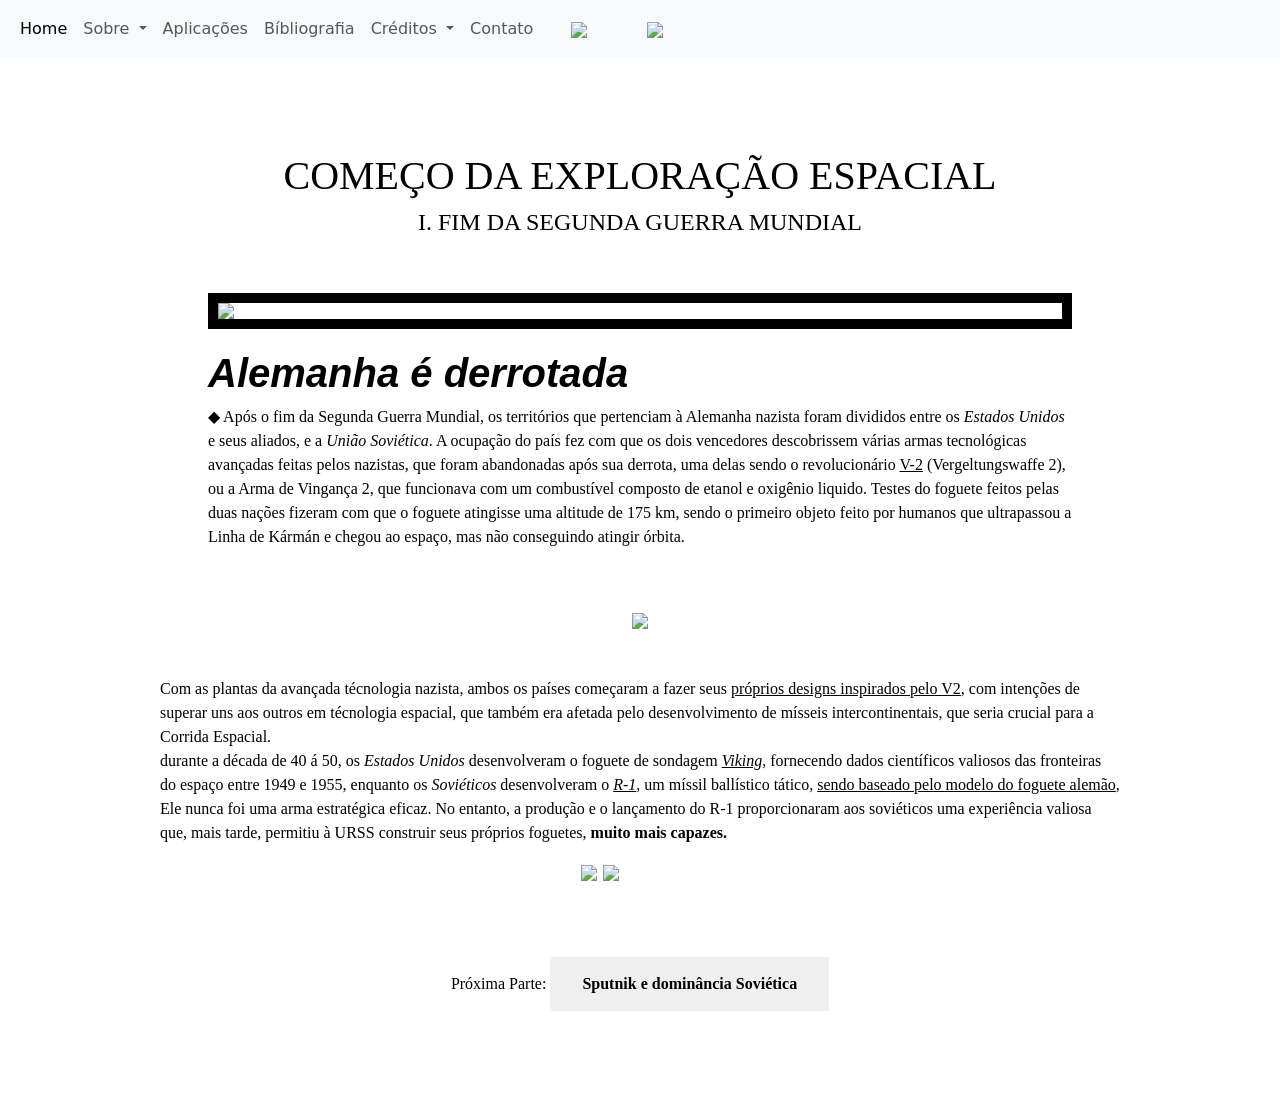
==== abdul.html @ 717a8f5f "Add files via upload" ====
<!doctype html>
<html lang="en">
  <head>
    <meta charset="utf-8">
	<link rel= "icon" type="png" href="img/icone.png">
	<link rel="stylesheet" href="style2.css">
	<link rel="preconnect" href="https://fonts.googleapis.com">
	<link rel="preconnect" href="https://fonts.gstatic.com" crossorigin>
	<link href="https://fonts.googleapis.com/css2?family=Allerta&display=swap" rel="stylesheet">
    <meta name="viewport" content="width=device-width, initial-scale=1">
    <title>VI - Começo da Exploração Espacial</title>
    <link href="https://cdn.jsdelivr.net/npm/bootstrap@5.3.8/dist/css/bootstrap.min.css" rel="stylesheet" integrity="sha384-sRIl4kxILFvY47J16cr9ZwB07vP4J8+LH7qKQnuqkuIAvNWLzeN8tE5YBujZqJLB" crossorigin="anonymous">
  </head>
  <body class="abdul" id="top">
	<nav class="navbar navbar-expand-lg bg-body-tertiary">
  <div class="container-fluid">
    <button class="navbar-toggler" type="button" data-bs-toggle="collapse" data-bs-target="#navbarSupportedContent" aria-controls="navbarSupportedContent" aria-expanded="false" aria-label="Toggle navigation">
      <span class="navbar-toggler-icon"></span>
    </button>
    <div class="collapse navbar-collapse" id="navbarSupportedContent">
      <ul class="navbar-nav me-auto mb-2 mb-lg-0">
        <li class="nav-item">
          <a class="nav-link active" aria-current="page" href="index.html">Home</a>
        </li>
        <li class="nav-item dropdown">
          <a class="nav-link dropdown-toggle" href="#" role="button" data-bs-toggle="dropdown" aria-expanded="false">
            Sobre
          </a>
          <ul class="dropdown-menu" style="
    width: 252px;
">
            <li><a class="dropdown-item" href="abdul.html">Começo da Exploração Espacial</a></li></ul>
        </li>
		<li class="nav-item">
		<li class="nav-item">
          <a class="nav-link" href="sobre.html">Aplicações</a>
        </li>

          <a class="nav-link" href="bibliografia.html">Bíbliografia</a>
        </li>
        <li class="nav-item dropdown">
          <a class="nav-link dropdown-toggle" href="#" role="button" data-bs-toggle="dropdown" aria-expanded="false">
            Créditos
          </a>
          <ul class="dropdown-menu" style="
    width: 250px;
">
            <li><a class="dropdown-item" href="professores.html">Orientadores</a></li>
            <li><a class="dropdown-item" href="alunos.html">Desenvolvedores</a></li>          </ul>
		<li class="nav-item">
          <a class="nav-link" href="Contato.html">Contato</a>
        </li>
        </li>
		<li class="nav-item">
		  <a class="nav-link" href="abdul2.html"><center style="width: 60px; height: 20px; "><img src="img/us.jpg"></center></a>
        </li>
		<li class="nav-item">
		<a class="nav-link" href="abdul.html"><center style="width: 60px; height: 20px; "><img src="img/br.png"></center></a>
		</li>
      </ul>
    </div>
  </div>
 <script src="https://cdn.jsdelivr.net/npm/bootstrap@5.3.8/dist/js/bootstrap.bundle.min.js" integrity="sha384-FKyoEForCGlyvwx9Hj09JcYn3nv7wiPVlz7YYwJrWVcXK/BmnVDxM+D2scQbITxI" crossorigin="anonymous"></script>
</nav>

<main class="content-card">

  <center>
    <br>
    <h1 class="title">COMEÇO DA EXPLORAÇÃO ESPACIAL</h1>
    <h4 class="subtitle">I. FIM DA SEGUNDA GUERRA MUNDIAL</h4>
  </center>

  <br><br>

  <div class="conc">
    <div class="imagem">
      <img src="img/v2.jpg">
    </div>

    <div class="text">
      <h1 class="thing">Alemanha é derrotada</h1>

      <p class="cluh">◆︎ Após o fim da Segunda Guerra Mundial, os territórios que pertenciam à Alemanha nazista foram divididos entre os <i>Estados Unidos</i> e seus aliados, e a <i>União Soviética</i>. 
	  A ocupação do país fez com que os dois vencedores descobrissem várias armas tecnológicas avançadas feitas pelos nazistas, que foram abandonadas após sua derrota, uma delas sendo o revolucionário 
	  <u>V-2</u> (Vergeltungswaffe 2), ou a Arma de Vingança 2, que funcionava com um combustível composto de etanol e oxigênio liquido. Testes do foguete feitos pelas duas nações fizeram com que o foguete 
	  atingisse uma altitude de 175 km, sendo o primeiro objeto feito por humanos que ultrapassou a Linha de Kármán e chegou ao espaço, mas não conseguindo atingir órbita.</p>
      </p>
    </div>
  </div>

  <br><br>

	<div class="fogue">
  <center>
        <img class="fogue" src="img/foguete.jpg">
  </center>
  </div>

  <br><br>

  <div class="conc2">
    <div class="text2">
      <p class="cluh">
       Com as plantas da avançada técnologia nazista, ambos os países começaram a fazer seus <u>próprios designs inspirados pelo V2</u>, com intenções de superar uns aos outros 
em técnologia espacial, que também era afetada pelo desenvolvimento de mísseis intercontinentais, que seria crucial para a Corrida Espacial. <br> durante a década de 40 á 50, os 
	   <i>Estados Unidos</i> desenvolveram o foguete de sondagem <i><u>Viking</u></i>, fornecendo dados científicos valiosos das fronteiras do espaço entre 1949 e 1955, enquanto os <i>Soviéticos</i> desenvolveram
	   o <u><i>R-1</i></u>, um míssil ballístico tático, <u>sendo baseado pelo modelo do foguete alemão</u>, Ele nunca foi uma arma estratégica eficaz. No entanto, a produção e o lançamento do R-1 proporcionaram aos
	   soviéticos uma experiência valiosa que, mais tarde, permitiu à URSS construir seus próprios foguetes, <b>muito mais capazes. </b></p>
      </p>
	  	<div class="fogue2">
  <center>
        <img class="viki" src="img/viking.png">
		<img class="r1" src="img/r1.jpg">
		 <p class="cluh">
      <br><br><br> Próxima Parte: <a href="SDS.html"><button type="button"><b>Sputnik e dominância Soviética</b></button></a>
      </p>
  </center>
  </div>
    </div>
  </div>

</main>

	</div>
  </body>
</html>
---- style2.css ----
body.abdul{
    background-image: url("img/backgrounda.jpg");
    background-size: cover;
    background-position: center;
    background-repeat: no-repeat;
    background-attachment: fixed;
    min-height: 100vh;
  }
h1.title {
	font-family: "Century Gothic", Times, serif;
	color: black;
	}
h4.subtitle { 
	color: black;
	font-family: "Century Gothic", Times, serif;
}
h5 {
	font-family: "Bakersville Old Face", serif
}
li.img2 {
	align-content: center-right;
	background-color: #f8f9fa; 
	width: 360px;
	padding: 5px
}
div.imagem {
	object-fit: cover;
	vertical-align: middle;
	border: 10% solid black;
}
div.conc {
    width: 900px;
    max-width: 90%;
    margin: 0 auto;

    display: flex;
    align-items: center;
    justify-content: center;
    gap: 30px;
}
div.conc {
    width: 900px;
    max-width: 90%;
    margin: 0 auto;

    display: flex;
    flex-direction: column; 
    align-items: center;
    gap: 20px;
}

div.imagem {
    border: 10px solid black;
    width: 100%;
    max-width: 600px;
    box-sizing: border-box;
}

div.imagem img {
    display: block;
    width: 100%;
    height: auto;
}
div.fogue {
	width: 900px;
    max-width: 90%;
    margin: 0 auto;
    display: flex;
    align-items: center;
    justify-content: center;
    gap: 30px;
}

div.fogue img {
	display: block;
    width: 100%;
    height: auto;
}

div.text {
    width: 100%;
    max-width: 900px;
}


div.text2 {
    flex: 0 1 900px;
}

h1.thing {
    color: black;
    font-family: "Old English Text MT";
    font-weight: bold;
    font-style: italic;
    margin-top: 0;
}

p.cluh {
    color: black;
    font-family: "Modern";
}
.content-card {
    width: 80%;
    max-width: 1000px;
    margin: 50px auto;
    background-color: #FFFFFF;
    box-sizing: border-box;
    padding: 20px;
}
body.home {
    background-image: url("img/cinema.jpg");
    background-size: cover;
    background-position: center;
    background-repeat: no-repeat;
    background-attachment: fixed;
    min-height: 100vh;
}

body.contato {
    background-image: url("img/halaxia.jpg");
    background-size: cover;
    background-position: center;
    background-repeat: no-repeat;
    background-attachment: fixed;
    min-height: 100vh;
}

body.creditos {
    background-image: url("img/espaço67.jpg");
    background-size: cover;
    background-position: center;
    background-repeat: no-repeat;
    background-attachment: fixed;
    min-height: 100vh;
}
body.sobre {
    background-image: url("img/fuckyeah.jpg");
    background-size: cover;
    background-position: center;
    background-repeat: no-repeat;
    background-attachment: fixed;
    min-height: 100vh;
}
body.biblio {
    background-image: url("img/heating.jpg");
    background-size: cover;
    background-position: center;
    background-repeat: no-repeat;
    background-attachment: fixed;
    min-height: 100vh;
}

h1.main {
    font-family: "Allerta", sans-serif;
    font-weight: bold;
    font-size: 70px;
    line-height: 0.95;
    margin-bottom: 25px;
	color: white;
}
h2.deixe {
	color: white;
}

h4.sub { 
    color: white;
    font-family: "Bahnschrift Condensed", Times, serif;
}

ul {
    background-color: #f8f9fa; 
    padding: 1px;           
    border: 0px solid #ccc;
    border-radius: 17px;
    width: 670px;           
}

ul li {
    background-color: #f8f9fa; 
}

.card {
    width: 80%;
    margin: 10px auto;
}

  .cards-container {
    display: flex;
    justify-content: center;
    align-items: flex-start;
    gap: 30px;
    flex-wrap: wrap;
    margin: 30px auto;
  }

  .cards-container .card {
    width: 18rem;
  }

  .cards-container .card img {
    width: 100%;
    height: 250px;
    object-fit: cover;
  }

textarea {
    resize: none;
    width: 40%;
    height: 120px;
    padding: 10px;
    font-size: 14px;
}
img{
	width: 30%
}
h1.title {
	font-family: "Century Gothic", Times, serif;
	color: black;
	}
h4.subtitle { 
	color: black;
	font-family: "Century Gothic", Times, serif;
}
h5 {
	font-family: "Bakersville Old Face", serif
}
li.img2 {
	align-content: center-right;
	background-color: #f8f9fa; 
	width: 360px;
	padding: 5px
}
div.imagem {
	object-fit: cover;
	vertical-align: middle;
}
div.conc {
    width: 900px;
    max-width: 90%;
    margin: 0 auto;

    display: flex;
    align-items: center;
    justify-content: center;
    gap: 30px;
}
div.conc {
    width: 900px;
    max-width: 90%;
    margin: 0 auto;

    display: flex;
    flex-direction: column; 
    align-items: center;
    gap: 20px;
}

div.imagem {
    width: 100%;
    max-width: 900px;
    box-sizing: border-box;
}

div.imagem img {
    display: block;
    width: 100%;
    height: auto;
}
div.fogue {
	width: 900px;
    max-width: 90%;
    margin: 0 auto;
    display: flex;
    align-items: center;
    justify-content: center;
    gap: 30px;
}

div.fogue img {
	display: block;
    width: 100%;
    height: auto;
}
div.fogue2 img.r1 {
	display: inline-block;
    width: 10%;
    height: auto;
}

div.text {
    width: 100%;
    max-width: 900px;
}


div.text2 {
    flex: 0 1 900px;
}

h1.thing {
    color: black;
    font-family: "Helvetica";
    font-weight: bold;
    margin-top: 0;
}

p.cluh {
    color: black;
    font-family: "Modern";
}
.content-card {
    width: 80%;
    max-width: 1000px;
    margin: 50px auto;
    background-color: #FFFFFF;
    box-sizing: border-box;
    padding: 20px;
}
button {
	background-color: FFFFFF; 
	border: none;
	color: black;
	padding: 15px 32px;
	text-align: center;
	text-decoration: none;
	display: inline-block;
	font-size: 30px;
	font-family: "Modern";
}
.foot {
    background-color: white;
    padding: 20px;
    margin-top: 40px;
    width: 100%;
}

.foot h5 {
    margin: 0;
	font-family: "Arial";
}
p.imag {
	font-family: "Arial";
	font-size: 12px;
}
.foot {
    position: relative;
}

.back-to-top {
    position: absolute;
    right: 30px;
    top: 110%;
    transform: translateY(-50%);
}

.back-to-top img {
    width: 45px;
    height: 45px;
    object-fit: contain;
    cursor: pointer;
}
.li nav-thang {
	width: 20px
}

.button {
	background-color: D3D3D3; 
	border: none;
	color: black;
	padding: 15px 32px;
	text-align: center;
	text-decoration: none;
	display: inline-block;
	font-size: 30px;
	font-family: "Modern";
}
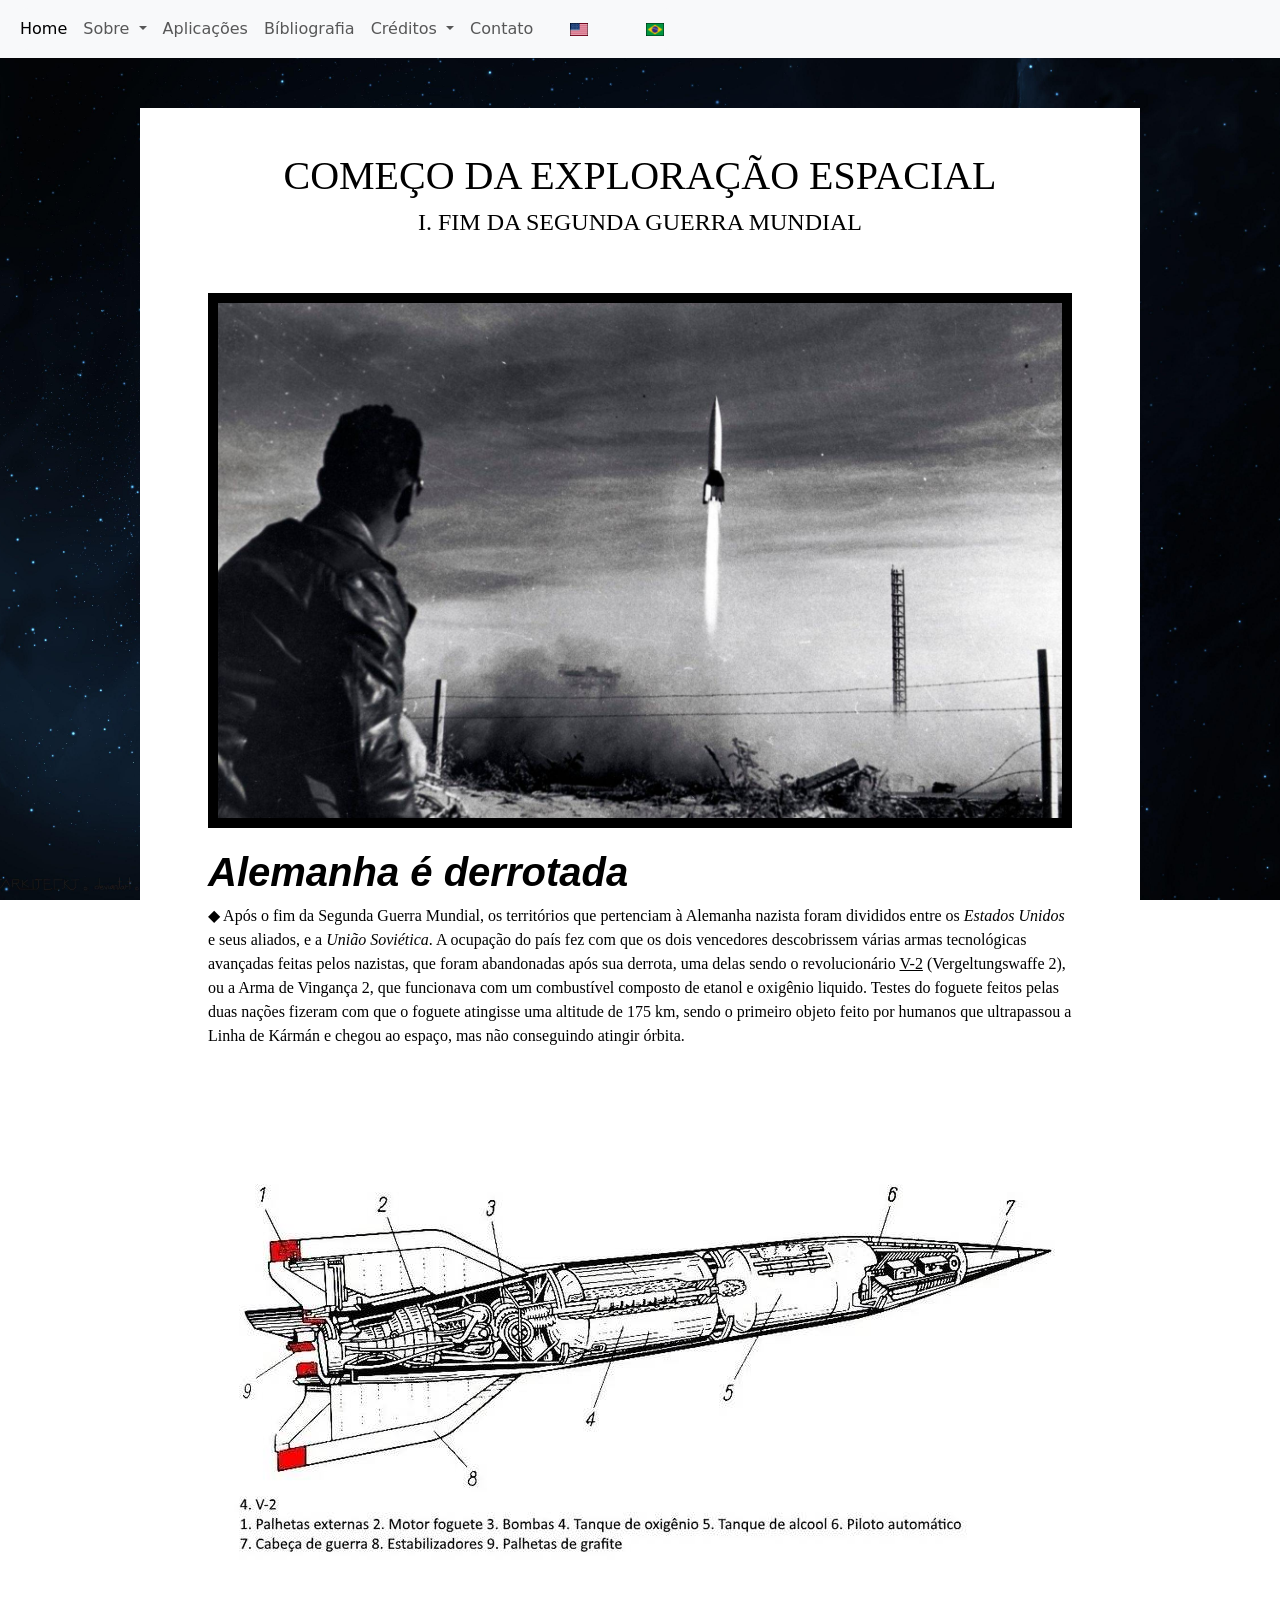
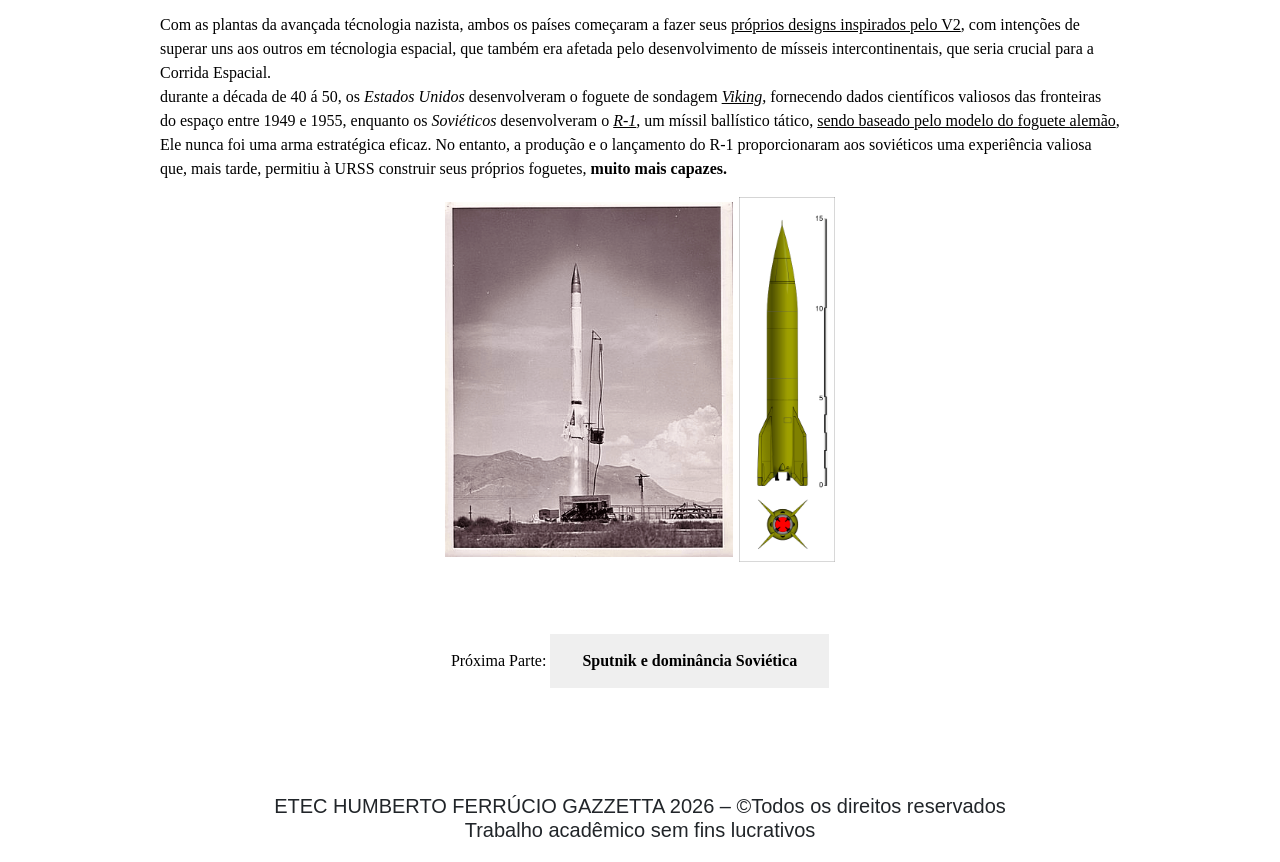
==== commit 204d3103: "Update abdul.html" ====
--- a/abdul.html
+++ b/abdul.html
@@ -121,7 +121,14 @@
   </div>
 
 </main>
-
+<footer class="foot">
+    <center>
+        <h5 class="rod">
+            ETEC HUMBERTO FERRÚCIO GAZZETTA 2026 – ©Todos os direitos reservados<br>
+            Trabalho acadêmico sem fins lucrativos
+        </h5 class="rod">
+    </center>
+</footer>
 	</div>
   </body>
-</html>+</html>
